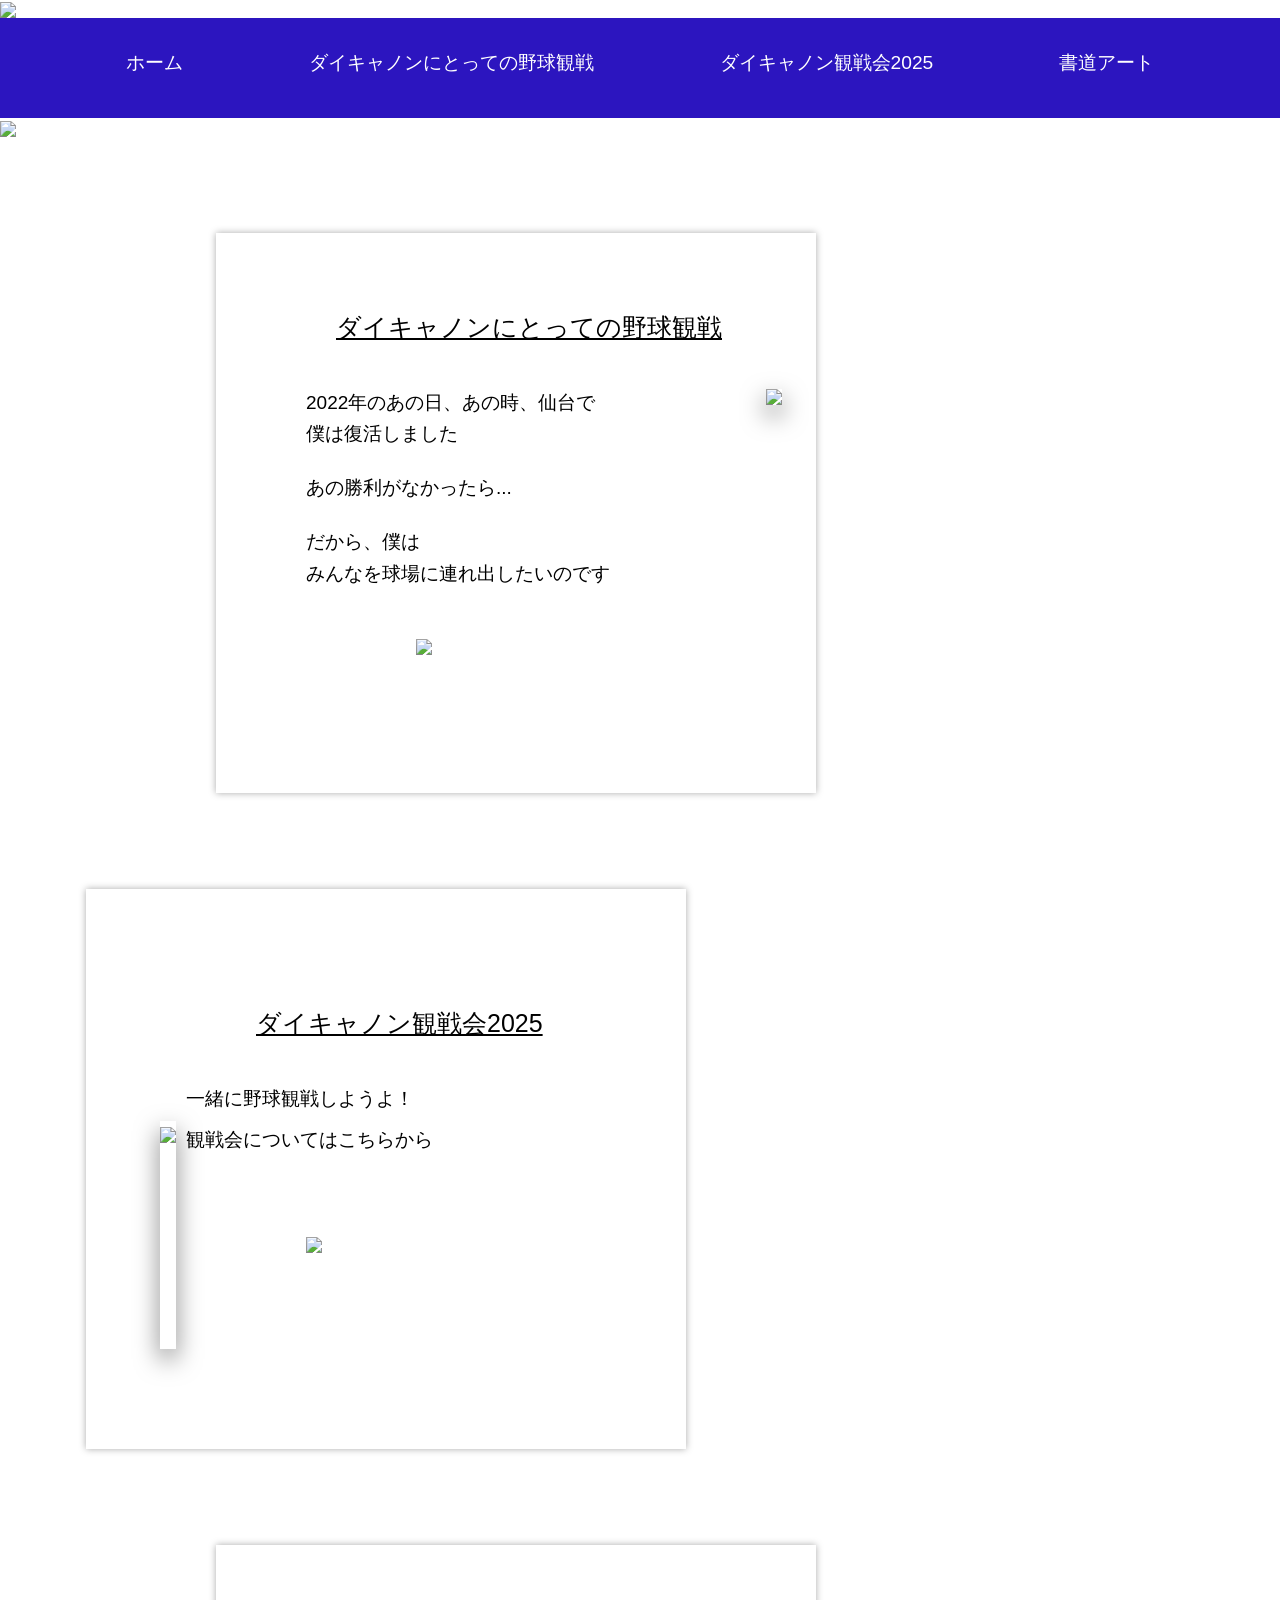
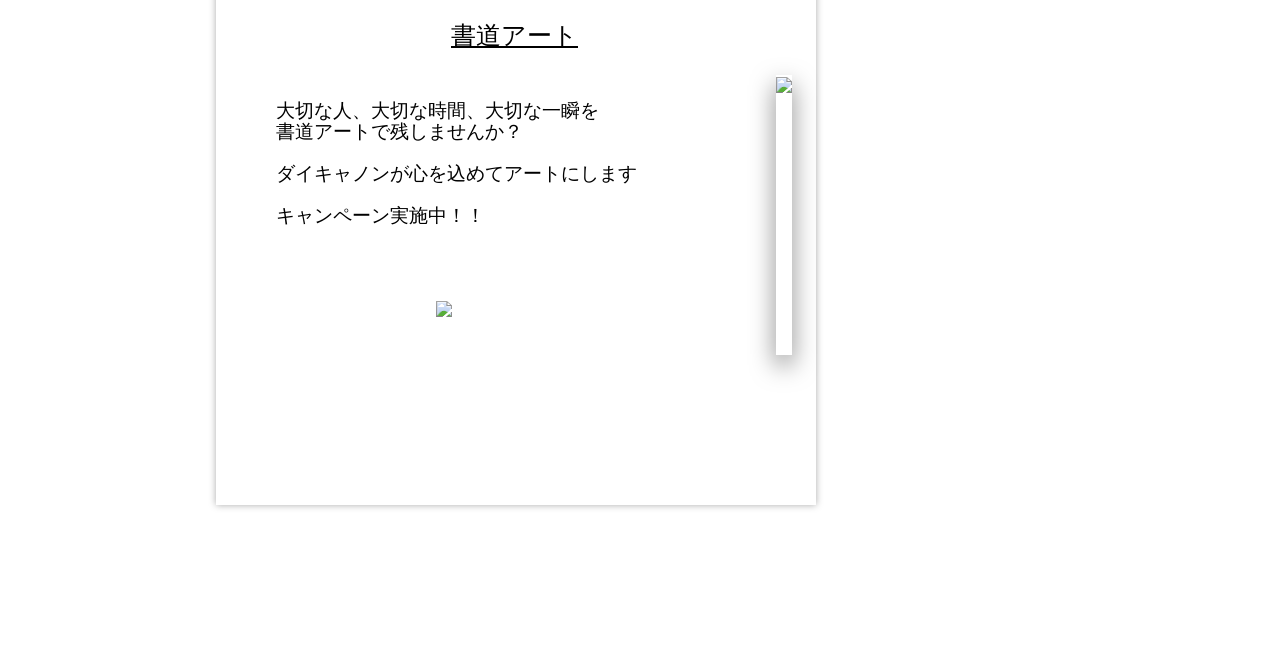
==== index.html @ 0fdd4437 "Add files via upload" ====
<!DOCTYPE html>
<html lang="ja">
    <head>
    <meta charset="UTF-8">
    <meta name="viewport" content="width=device-width,initial-scale=1">
    <link rel="stylesheet" href="css/reset.css">
    <link rel="stylesheet" href="css/style.css">
    <link rel="icon" href="images/daicanonicon.svg" type="image/svg+xml">
    <title>オリックス命の元教師ダイキャノン</title>
    </head>

    <body>
        <header id="TOP1" >
            <h1><img width=100% src="images/indexTOPpic.png"></h1>
        </header>
        <nav>
            <div class="homenav">
                <ul>
                    <li id="nav_home"><a href="index.html">ホーム</a></li>
                    <li id="nav_story"><a href="story.html">ダイキャノンにとっての野球観戦</a></li>
                    <li id="nav_contact"><a href="contact.html">ダイキャノン観戦会2025</a></li>
                    <li id="nav_syodou"><a href="syodou.html">書道アート</a></li>
                    <!-- <li id="nav_profile"><a href="profile.html">コーチング体験会</a></li>
                    <li id="nav_profile"><a href="profile.html">プロフィール</a></li> -->
                </ul>
            </div>
        </nav>
        <main>
            <section>
                <div class="index-1">
                    <img width="100%" src="images/dai_cafe.jpg">
                </div>
            </section>
            <section>  
                <div class="index1">                                 
                    <div id="tit_story">
                        <div class="ind1_story">
                            <h2 >ダイキャノンにとっての野球観戦</h2>
                        </div>
                        <p id="p_story1">2022年のあの日、あの時、仙台で</p>
                        <p id="p_story2">僕は復活しました</p>
                        <p id="p_story3">あの勝利がなかったら...</p>
                        <p id="p_story4">だから、僕は</p>
                        <p id="p_story5">みんなを球場に連れ出したいのです</p>
                        <div class="button1"><a href="story.html"><img src="images/Button1.png"></a></div>
                    </div>
                    <div id="story_pic">
                        <a href="story.html"><img height="600" src="images/withbell.png" id="withbell"></a>
                    </div>
                </div>
            </section>
            <section>
                <div class="index2">
                    <div id="kans_pic"><a href="contact.html"><img width="700" src="images/kansenkai2.png" id="kansenkai_pic"></a></div>
                    <div id="tit_kansenkai">
                        <div class="ind2_kansen">
                            <h2 >ダイキャノン観戦会2025</h2>
                        </div>
                        <p id="p_kansen1">一緒に野球観戦しようよ！</p>
                        <p id="p_kansen2">観戦会についてはこちらから</p>
                        <div class="button2"><a href="contact.html"><img src="images/Button1.png" ></a></div>
                    </div> 
                </div>
            </section>
            <section>
                <div class="index3">
                    <div id="tit_syodou">
                        <div class="ind3_syodou">
                            <h2>書道アート</h2>
                        </div>
                        <p id="p_syodou">大切な人、大切な時間、大切な一瞬を<br>
                                         書道アートで残しませんか？
                        </p>
                        <p id="p_syodou2">ダイキャノンが心を込めてアートにします</p>
                        <p id="p_syodou3">キャンペーン実施中！！</p>
                        <div class="button3"><a href="syodou.html"><img src="images/Button1.png"></a></div>
                    </div>
                    <div id="ind_syopic">
                        <a href="syodou.html"><img height="600" src="images/syodou_indexpic.png"></a>
                    </div>
                </div>
            </section>
        </main>
                
        <footer>
            <p id="f_home"><small>Copyright 2025 オリックス命の元教師ダイキャノン All rights reserved.</small></p>
        </footer>

    </body>
</html>
---- css/style.css ----
@charset "utf-8";

body{
    font-family: 'Verdana','Hiragino Snas','Meiryo',sans-serif;
    margin: 0;
    padding: 0;
    margin-bottom: 80px;
}

html, body {
    height: 100vh;
    margin: 0;
}

#f_syodou{
    background-size: 100%;
    height: 80px;
    text-align: center;
    padding-top: 26px;
    padding-bottom: 0px;
    color:white;
    width: 100%;
    bottom: 0;
    background-image: url(../images/footerbackBL.png);
}

#f_story{
    background-image: url(../images/footerback4.png); 
    background-size: 100%;
    height: 80px;
    text-align: center;
    padding-top: 26px;
    padding-bottom: 0px;
    color: white;
    width: 100%;
    bottom: 0;
}

.footer .push {
  height: 80px;
}

#kansentitle{
    height: 150px;
    font-size:36px;
    line-height: 2.5;
    font-weight: bold;
    text-align: center;
    padding-top: 20px;
    margin-bottom: 0px;
    margin-top: 0px;
    position: relative;
}    

#kansentitle{
    text-align: center;
}

#copyright{
    text-align: center;
}

#pagetop{
    margin-left: 250px;
    margin-top: 80px;
}

section h3{
    font-size: 24px;
    font-weight: bold;  
    margin-bottom: 12px;
}

#bckyocera{
    width: 100%;
    position: relative;
}

#thinking{
    width: 100vw;
    height: 100vh;
    background-image: url(../images/kyocerahomeb.png);
    background-repeat: no-repeat;  
    background-size: cover;
}

#youtube{
    width: 60vw;
    height: 70vh;
    position: absolute;
    left: 300px;
    top: 100px;
}

#header_story{
    margin-bottom: 0;
    padding-bottom: 0;
}

#top_story{
    margin-bottom: 0; 
    display: block;
}

#img_kansenkai{
    display: block;
    width: 100%;
    margin: 0;
    padding: 0;
}

header .homenav ul li,  a:hover{
    text-decoration: underline solid;
}

.storynav ul li{
    margin: 0;
    padding: 0;
}

.homenav ul, .contactnav ul, .storynav ul{
    display: flex;
    justify-content: space-evenly;
    height: 100px;
    background-color: #2c15bf;
    color: white;
    align-self: center;
    font-size: 1.2em;
    margin: 0;
    padding: 0;
    padding-top: 34px;
}

#kansenkaibc{
    width: 100%;
    /* position: relative; */
    padding-top: 0px;
}

#kansenkai{
    width: 100%;
    height: 100vh;
    padding-left: 400px;
    padding-top: 80px;
    margin-top: 0px;
    margin-bottom: 0px;
    font-size: 18px;
    line-height: 1.8;
}

#kansenkai h2{
    font-size: 30px;
    font-weight: bold;
    margin-bottom: 30px;
    padding-left: 100px;
}

#kansenkai p{
    margin-bottom: 30px;
}

#kuwa{
    margin-left: 80px;
}

.wrap{
    display: flex;
}

.parent1{
    position: relative;
    width: 720px;
    margin-left: 700px;
    margin-top: 0px;
    margin-bottom: 250px;
    box-shadow: 0 10px 25px 0 rgba(0, 0, 0, .5);
}

.child1{
    position: absolute;
    display: flex;
    width: 720px;
    height: 480px;
    box-shadow: 0 10px 25px 0 rgba(0, 0, 0, .5);
    background-color: white;
    padding-top: 20px;
    padding-left: 20px;
    font-size: 18px;
    line-height: 1.8;
    left: -600px;
    top: 100px;
    margin-bottom: 100px;
}

.parent2{
    position: relative;
    width: 720px;
    margin-left: 100px;
    margin-top: 0px;
    margin-bottom: 300px;
    box-shadow: 0 10px 25px 0 rgba(0, 0, 0, .5);
}

.child2{
    position: absolute;
    width: 730px;
    height: 480px;
    box-shadow: 0 10px 25px 0 rgba(0, 0, 0, .5);
    background-color: white;
    padding-top: 20px;
    padding-left: 20px;
    font-size: 18px;
    line-height: 1.8;
    left: 600px;
    top: 100px;
    margin-bottom: 100px;
}

.parent3{
    position: relative;
    width: 720px;
    margin-left: 700px;
    margin-top: 0px;
    margin-bottom: 80px;
    box-shadow: 0 10px 25px 0 rgba(0, 0, 0, .5);
}

.child3{
    position: absolute;
    width: 730px;
    height: 440px;
    box-shadow: 0 10px 25px 0 rgba(0, 0, 0, .5);
    background-color: white;
    padding-top: 30px;
    padding-left: 20px;
    font-size: 18px;
    line-height: 1.8;
    left: -600px;
    top: -70px;
    margin-bottom: 100px;
}

.parent4{
    position: relative;
    width: 890px;
    height: 580px;
    margin-left: 100px;
    margin-top: 0px;
    margin-bottom: 350px;
    box-shadow: 0 10px 25px 0 rgba(0, 0, 0, .5);
}

.child4{
    position: absolute;
    width: 730px;
    height: 580px;
    box-shadow: 0 10px 25px 0 rgba(0, 0, 0, .5);
    background-color: white;
    padding-top: 30px;
    padding-left: 20px;
    font-size: 18px;
    line-height: 1.8;
    left: 600px;
    top: 120px;
    margin-bottom: 100px;
}

.parent5{
    position: relative;
    width: 720px;
    margin-left: 530px;
    margin-top: 80px;
    margin-bottom: 180px;
    box-shadow: 0 10px 25px 0 rgba(0, 0, 0, .5);
}

.child5{
    position: absolute;
    display: flex;
    width: 730px;
    height: 650px;
    box-shadow: 0 10px 25px 0 rgba(0, 0, 0, .5);
    background-color: white;
    padding-top: 20px;
    padding-left: 20px;
    font-size: 18px;
    line-height: 1.8;
    left: -430px;
    top: -150px;
    margin-bottom: 400px;
}

article{
    background-image: url(../images/hotmottoSunset3.png);
    background-size: 100%;
    background-repeat: repeat-y;
    padding-bottom: 160px;
}

#pic6{
    padding-top: 170px;
}

#pic1{
    padding-top: 150px;
}

#pagetop{
    text-decoration: underline solid;
}

.syodounav ul{
    background-color: black;
    display: flex;
    justify-content: space-evenly;
    height: 70px;
    margin-top: 40px;
    font-size: 1.2em;
}

.syo_title h2{
    font-size: 32px;
    font-weight: bold;
    text-align: center;
    margin-top: 50px;
    margin-bottom: 40px;
}

.syo_para1{
    margin-left: 300px;
}

#para_ohtani{
    display: flex;
    position: relative;
    margin-top: 60px;
}

.syo_stc2 #ohtani{
    position: absolute;
}

.syo_stc2{
    padding-top: 60px;
    margin-left: 120px;
}

#syo_B{
    margin-top: 40px;
}

#syo_C{
    margin-top: 40px;
    font-size: 16px;
}

#ohtani{
    margin-left: 45px;
}

.syo_para2{
    margin-left: 350px;
}

#hoka{
    margin-top: 100px;
}

#syo_wrap1{
    display: flex;
    position: relative;
    margin-top: 30px;
}

.syo_4-1{
    margin-bottom: 20px;
}

.syo_4-2{
    margin-bottom: 20px;
}

#kimetu #osi #jujutu{
    position: absolute;
}

#kimetu{
    margin-left: 350px;
    margin-right: 50px;
}

#osi{
    margin-left: 50px;
    margin-right: 50px;
}

#jujutu{
    margin-left: 50px;
}

#titlestc{
    margin-left: 60px;
    margin-top: 10px;
}   

#syo_wrap2{
    display: flex;
    position: relative;
}

#a-nya #spyfd{
    position: absolute;
}

#a-nya{
    margin-left: 450px;
    margin-right: 100px;
}

#spyfd{
    margin-left: 100px;
}

#spyf{
    padding-top: 300px;
    margin-left: -380px;
}

.syo_para3{ 
    margin-left: 10px;
    margin-top: 50px;
}

#syo_wrap3{
    display: flex;
    position: relative;
    margin-left: 30px;
}

#oiwai #wedding{
    position: absolute;
}

#oiwai{
    padding-top: 50px;
    margin-left: 60px;
}

#wedding{
    margin-left: 0px;
}

#syo_bun1{
    padding-bottom: 50px;
}

#syo_bun2{
    margin-bottom: 70px;
}

.syo_para4{
    margin-top: 40px;
    margin-left: 400px;
}

.syo_para5{
    margin-left: 300px;
    margin-top: 80px;
}

.syo_para6{
    margin-top: 80px;
    text-align: center;
}

#YTtitle h3{
    text-align: center;
    margin-top: 80px;
    margin-bottom: 0;
    font-size: 32px;
}

#tyuu{
    margin-left: 120px;
    margin-top: 0;
    margin-bottom: 10px;
    margin-right: 0;
    padding-right: 0;
}

#YTlink{
    margin-left: 0px;
    padding-left: 0;
    margin-top: 0;
}

#YTtitleBs{
    text-align: center;
    margin-top: 50px;
    margin-bottom: 80px;
    font-weight: bold;
    font-size: 24px;
}

#YTarigatouBs{
    text-align: center;
}

.YTsyo_long{
    display: flex;
    margin-top: 20px;
    margin-bottom: 130px;
    text-align: center;
}

#YTarigatouBs{
    margin-left: 370px;
}

#YTyuusyoukinenn{
    margin-left: 150px;
}

#animetitle{
    text-align: center;
    margin-top: 50px;
    margin-bottom: 80px;
    font-weight: bold;
    font-size: 24px;
}

.YTshorts1 ul {
    display: flex;
    justify-content: space-evenly;
    margin-top: 130px;
    margin-bottom: 130px;
}

.YTshorts2 ul {
    display: flex;
    justify-content: space-evenly;
    margin-bottom: 100px;
}

#YouTube{
    display: flex;
    justify-content: space-evenly;
    margin-top: 60px;
    margin-bottom: 80px;
}

.index1, .index2, .index3{
    display: flex;
    margin-top: 96px;
}

.index1, .index2, .index3 p{
    font-size: 19px;
}

.index2{
    background-color: white;
}

.ind1_story{
    margin-left: 120px;
    font-size: 25px;
    font-weight: balder;
    padding-top: 80px;
    margin-bottom: 50px;
    text-decoration: underline solid black;
}

.ind3_syodou{
    margin-left: 60px;
    font-size: 25px;
    font-weight: balder;
    padding-top: 56px;
    margin-bottom: 50px;
    text-decoration: underline solid black;
}

.ind2_kansen{
    margin-left: 70px;
    font-size: 25px;
    font-weight: balder;
    padding-top: 120px;
    margin-bottom: 50px;
    text-decoration: underline solid black;
}

#tit_story{
    margin-left:216px
}

#tit_syodou{
    margin-left: 216px;
    padding-left: 60px;
    padding-top: 20px;
}

#tit_story, #tit_kansenkai, #tit_syodou{
    width: 600px;
    height: 560px;
    box-shadow: 0 0px 7px #aaa;
}

#tit_kansenkai{
    padding-left: 100px;
    margin-left: -50px;
}

#story_pic{
    margin-top: 150px;
    margin-bottom: 100px;
    transform: translateX(-50px);
}

#p_syodou{
    margin-right: 100px;
    padding-right:20px;
}

#p_syodou, #p_syodou2{
    margin-bottom: 20px;
}

#p_syodou3{
    margin-bottom: 10px;
}

#p_story1{
    margin-bottom: 10px;
    margin-left: 90px;
}

#p_story2{
    margin-bottom: 32px;
    margin-left: 90px;
}

#p_story3{
    margin-bottom: 32px;
    padding-bottom: 0;
    margin-left: 90px;
} 

#p_story4{
    margin-bottom: 10px;
    padding-bottom: 0;
    margin-left: 90px;
} 

#p_story5{
    margin-bottom: 0px;
    padding-bottom: 0;
    margin-left: 90px;
} 

#p_kansen1{
    margin-bottom: 20px;
}

#p_kansen2{
    margin-bottom: 10px;
}

.ind3_syodou h2{
    margin-left: 115px;
    margin-right: 10px;
}

.ind1_story h2{
    margin-right: 5px;
}

body #home{
    background-image: url(../images/23220992.jpg);
    background-repeat: repeat;
}

#kans_pic{
    margin-top: 232px;
    margin-bottom: 100px;
    margin-left: 120px;
    transform: translateX(40px);
}

#ind_syopic{
    margin-top:130px;
    margin-bottom: 150px;
    transform: translateX(-40px);
}

#cam_title h2{
    font-size: 32px;
    font-weight: bold;
    text-align: center;
    margin-top: 50px;
    margin-bottom: 40px;
    padding-top: 50px;
    color: white;
}

#campaign p{
    color: white;
}

#cam_titlepic{
    margin-top: 100px;
    margin-left: 100px;
    margin-bottom: 80px;
}

#campaign{
    background-color: rgb(146, 138, 138);
    height: 600px;
    width: 900px;
    margin-left: auto;
    margin-right: auto;
    padding-top: auto;
}

.cam1{
    text-align: center;
    margin-bottom: 5px;
}

.cam2{
    padding-left: 330px;
    margin-top: 0;
    margin-bottom: 5px;
}

.cam3, .cam4, .cam5, .cam6{
    text-align: center;
}

.cam3{
    margin-bottom:20px
}

.cam4, .cam5{
    margin-bottom: 15px;
}

.underline{
    text-decoration: underline double white;
    font-size: larger;
    font-weight: bold;
}

.form{
    margin-top: 30px;
    width:600px;
    margin-left: auto;
    margin-right: auto;
}

input[type="text"],
input[type="email"],
textarea{
    border: 1px solid #f1f8f9;
    background-color:white;
    width: 100%;
    margin-top: 5px;
    padding: 4px 8px;
}

textarea{
    height: 200px;
}

.submitBtn{
    margin-left: 100px;
}

input[type="submit"]{
    background-color:red;
    border: solid white 2px;
    color: white;
    margin-top: 22px;
    padding: 12px 60px;
} 

.button1{
    margin-top: 48px;
}

.button2 {
    margin-top: 80px;
}

.button3{
    margin-top: 72px;
}

.button1{
    margin-left: 200px;
}

.button2{
    margin-left: 120px;
}

.button3{
    margin-left: 160px;
}

#f_home,#f_contact{
    background-image: url(../images/footerback4.png);
    background-size: 100%;
    height: 80px;
    text-align: center;
    margin-top: 80px;
    padding-top: 26px;
    padding-bottom: 0px;
    color: white;
    width: 100%;
    bottom: 0;
}

.Btn_kansenkai{
    display:inline-block;
    background-color: #2c15bf;
    text-decoration: none;
    color: white;
    width: 18em;
    height:3em;
    padding-top: 8px;
    padding-left: 48px;
    border:solid 1px rgb(215, 214, 214);
    margin-left: 190px;
    margin-bottom: 240px;
}

#stc1 p{
    margin-bottom: 19px;
}

#stc1 {
    padding-top: 0px;
}

.child2 p{
    margin-bottom: 20px;
}

.child2 h3{
    margin-bottom: 30px;
}

.child3 p{
    margin-bottom: 24px;
}

.child4 p, #stc2 p{
    margin-bottom: 20px;
}

.kansenkai2025 h1{
    font-size: 36px;
    text-align: center;
    font-weight: bolder;
    margin-top: 40px;
    margin-bottom: 40px;
}

.kansenkai2025 p{
    font-size: 22px;
}

.kans1{
    margin-left: 328px;
    margin-bottom: 40px;
}

.kans2{
    margin-left: 328px;
    margin-bottom: 40px;
}

.kans3, .kans4{
    margin-bottom: 40px;
    margin-left: 328px;
}

.kansenrule{
    display: flex;
    margin-left: 200px;
    margin-bottom: 30px;
}

#tit_rule h2{
    font-size: 28px;
    font-weight: bold;
    text-align: center;
    padding-top: 0px;
    padding-bottom: 20px;
}

.mousikomi p{
    font-size: 18px;
    margin-bottom: 40px;
    margin-left: 30px;
    position: relative;
}

.link{
    display: flex;
}

#iconyajirusi{
    margin-bottom: 0px;
    padding-top: 0px;
    padding-left: 0px;
    font-size: 22px;
}

#yajirusi{
    margin-top: 20px;
    padding-left: 200px;
    margin-bottom: 30px;
}

#dai_icon{
    padding-top: 0px;
    margin-left: 280px;
}

.cal_link p{
    margin-top: 10px;
    margin-bottom: 100px;
    margin-left: 220px;
}

.Buffaloes{
    margin-left: 110px;
}

.link{
    margin-bottom: 100px;
}

.list{
    font-size: 22px;
    margin-bottom: 40px;
    margin-left: 80px;
}

.kakaku{
    font-size: 22px;
    margin-bottom: 10px;
    margin-left: 80px;
}

.otoku, .toiawasete{
    font-size: 18px;
    margin-bottom: 40px;
    margin-left: 110px;
}

.Btn_campaign{
    text-decoration: none;
    font-size: large;
    margin-top: 80px;
}

.Btn_campaign a{
    padding: 12px 30px;
    border: 1px solid white;
    color: white;
    background-color: rgb(181, 175, 175);
    font-weight: bald;
    margin-left: 320px;
}

#withbell,#kans_pic,#ind_syopic{
    box-shadow: 0 10px 25px 0 rgba(0, 0, 0, .5);
}

@media screen and (max-width:640px){
  nav ul, 
  nav li, 
  nav a {
    display: block !important;
    height: auto !important;
    overflow: visible !important;
    color: #000 !important;
    text-decoration: none;
  }

.index1, .index2, .index3{
    display: block;
    margin-top: 8px;
    padding-left: 0px;
    margin-left: 0px;
}

#tit_story{
    width: 370px;
    height: 424px;
    margin-left: 2px;
    padding-left: 0; 
    margin-bottom: 4px;
}

#tit_kansenkai, #tit_syodou{
    width: 370px;
    height: 380px;
    margin-left: 2px;
    padding-left: 0; 
    margin-bottom: 4px;
}

.ind1_story, .ind2_kansen, .ind3_syodou{
    margin-left: 20px;
    font-size: 20px;
    padding-top: 32px;
}

#p_story1, #p_story2, #p_story3,#p_story4,#p_story5{
    margin-left: 10px;
    font-size: 20px;
}

.button1,.button2,.button3{
    margin-left: 96px;
}

#withbell{
    width: 375px;
    height: 473px;
    margin-left: 50px;
    margin-top: 8px;
}

#story_pic{
    width: 100%;
    margin-top: 4px;
    margin-bottom: 8px;
}

#kans_pic{
    width: 100%;
    margin-top: 0;
    margin-bottom: 10px;
    margin-left: 0;
    padding-left: -50px;
}

#kansenkai_pic{
    width: 373px;
    height: 231px;
    padding-left: 2px;
    margin-left: -40px;
}

.ind2_kansen{
    padding-top: 80px;
    padding-left: 40px;
}

#p_kansen1, #p_kansen2{
    padding-left: 40px;
}

.ind3_syodou{
    padding-top: 20px;
    margin-bottom: 40px;
}

#p_syodou,#p_syodou2,#p_syodou3{
    margin-right: 0px;
}

#ind_syopic{
    width: 100vw;
    margin-top: 8px;
    margin-bottom: 0px;
}

#f_home{
    margin-top: 0;
    background-size: 100%;
    background-repeat: repeat-y;
}

#bckyocera{
    width: 100vw;
    background-size: cover;
}

#YUtop{
    width: 90%;
    height:60%;
    left: 20px
}

.child1, .child2, .child3, .child4, .child5{
    position: initial;
    display: block;
    margin-left: 0;
    width: 375px;
    padding-left: 2px;
    margin-bottom: 0;
}

.child1{
    height: 630px;    
}

.wrap{
    display: block;
}

article{
    background-image: none;
    background-color: azure;
}

#kansentitle{
    height: 100px;
}

#kansentitle h1,.child2 h3, .child3 h3, .child4 h3, #kansenkai h2{
    font-size: 18px;
}

#stc2 h3{
    font-size: 16px;
    margin-left: 150px;
}

.child2 h3{
    margin-left: 55px;
}

.child3 h3{
    margin-left: 115px;
}

.child4 h3{
    margin-left: 100px;
}  

.child4{
    height: 530px;
}

.child5{
    height: 700px;
}

#kyoceradome, #beforervic, #Victory, #douage{
    width: 375px;
    height:250px;
    margin-left: 0;
}

.parent1, .parent2, .parent3, .parent4, .parent5{
    margin-left: auto;
    height: 750px;
    width: 375px;
}

.parent1{
    margin-bottom: 150px;
}

.parent2, .parent3{
    margin-bottom: 10px;
}

.parent3{
    height:700px;
}

.parent4{
    margin-bottom: 50px;
}

#pic1{
    padding-top: 0px;
    margin-left: 100px;
}

#stc1 p, .child2 p, .child3 p, .child4 p{
    font-size: 14px;
}

#stc2 p{
    font-size: 13px;
}

#pic6{
    padding-top: 10px;
    margin-left: 100px;
}

#kansenkai{
    padding-left: 3px;
    margin-top: 10px;
}

#kansenkai h2{
    margin-left: 40px;
    padding-left: 10px;
}

#kansenkai p{
    font-size: 15px;
}

#kansenkaibc{
    height: 900px;
}

.Btn_kansenkai a{
    text-align: center;
}

#f_home, #f_contact{
    background-image: none; 
    background-color: #2c15bf;
}

#kuwa{
    padding-left: 120px;
}

.kansenkai2025 h1{
    font-size: 20px;
}

.kans2, .kans3, .kans4{
    margin-left: 1px;
}

.kansenkai2025 p{
    font-size: 18px;
}

.kansenrule{
    display: block;
    margin-left: 0;
}

#OrixBuffaloes, #mesi{
    width: 100vw;
    margin-bottom: 50px;
}

.mousikomi ul li{
    margin-left: 10px;
    font-size: 16px;
}

.link{
    display: block;
    margin-bottom: 0;
}

#iconyajirusi{
    font-size: 16px;
    margin-left: 10px;
}

#yajirusi{
    padding-left: 0px;
    margin-left: 154px;
}

#dai_icon{
    margin-left: 35px;
    margin-bottom: 40px;
}

.Buffaloes{
    margin-left: 0;
}

#mesi{
    margin-bottom: 0;
}

.syodounav ul{
    display: block;
    height: 150px;
    margin-top: 10px;
    margin-left: 20px;
    font-size: 18px;
}

.syodounav ul li{
    margin-bottom: 14px;
} 

.syo_para1, .syo_para2, .syo_para3, .syo_para4, .syo_para5{
    margin-left: 0;
    padding-left: 0px;
}

#para_ohtani, #syo_wrap1, #syo_wrap2, #syo_wrap3, #YouTube, .YTsyo_long, .YTshorts1 ul, .YTshorts2 ul{
    display: block;
}

#ohtani{
    margin-left: 30px;
}

.syo_stc2{
    margin-left: 20px;
    margin-right: 20px;
}

#hoka{
    margin-top: 40px;
}

#kimetu, #osi, #jujutu, #a-nya, #spyfd{
    margin-left: 85px;
}

#titlestc{
    margin-bottom: 20px;
}

#syo_wrap2{
    padding-left: 0;
}

#a-nya{
    margin-bottom: 40px;
}

#spyf{
    color: white;
    padding-top: 40px;
    width: 375px;
}

.syo_4-1, .syo_4-2, .syo_4-3, p#sugara{
    margin-left: 20px;
}

#oiwai{
    margin-left: 0;
}

#syo_bun1, #syo_bun2, #syo_bun3{
    margin-right: 20px;
}

#syo_bun2{
    margin-bottom: 30px;
}

.syo_para6{
    margin-left: 30px;
    padding-right: 10px;
}

#campaign{
    width:375px
}

#cam_title h2{
    font-size: 23px;
    font-weight: bold;
}

.cam1, .cam2, .cam3, .cam4, .cam5{
    font-size: 14px;
}

.cam2{
    padding-left: 96px;
}

.Btn_campaign{
    margin-left: 65px;
}

#YTtitle h3{
    font-size: 24px;
    margin-top: 40px;
}

#tyuu{
    margin-left: 20px;
}

#YouTube{
    margin-top: 30px;
    margin-bottom: 20px;
}

#YTsyo_icon{
    width: 300px;
    margin-left: 30px;
    margin-top: 20px;
}

#YTtitleBs h4{
    font-size: 22px;
}

#YTtitleBs{
    margin-top: 10px;
    margin-bottom: 20px;
}

#YTarigatouBs, #YTyuusyoukinenn{
    margin-left: 10px;
    margin-bottom: 30px;
}

.YTshorts1 ul{
    margin-top: 0px;
    margin-bottom: 30px;
}

.YTshorts1 ul li, .YTshorts2 ul li{
    margin-left: 110px;
    margin-bottom: 30px;
}

.YTsyo_long{
    margin-bottom: 50px;
}

#animetitle{
    margin-bottom: 40px;
}

#f_syodou{
    background-image: none;
    background-color: black;
    font-size: 14px;
}

.index-1{
    margin-top: 0px;
}
}
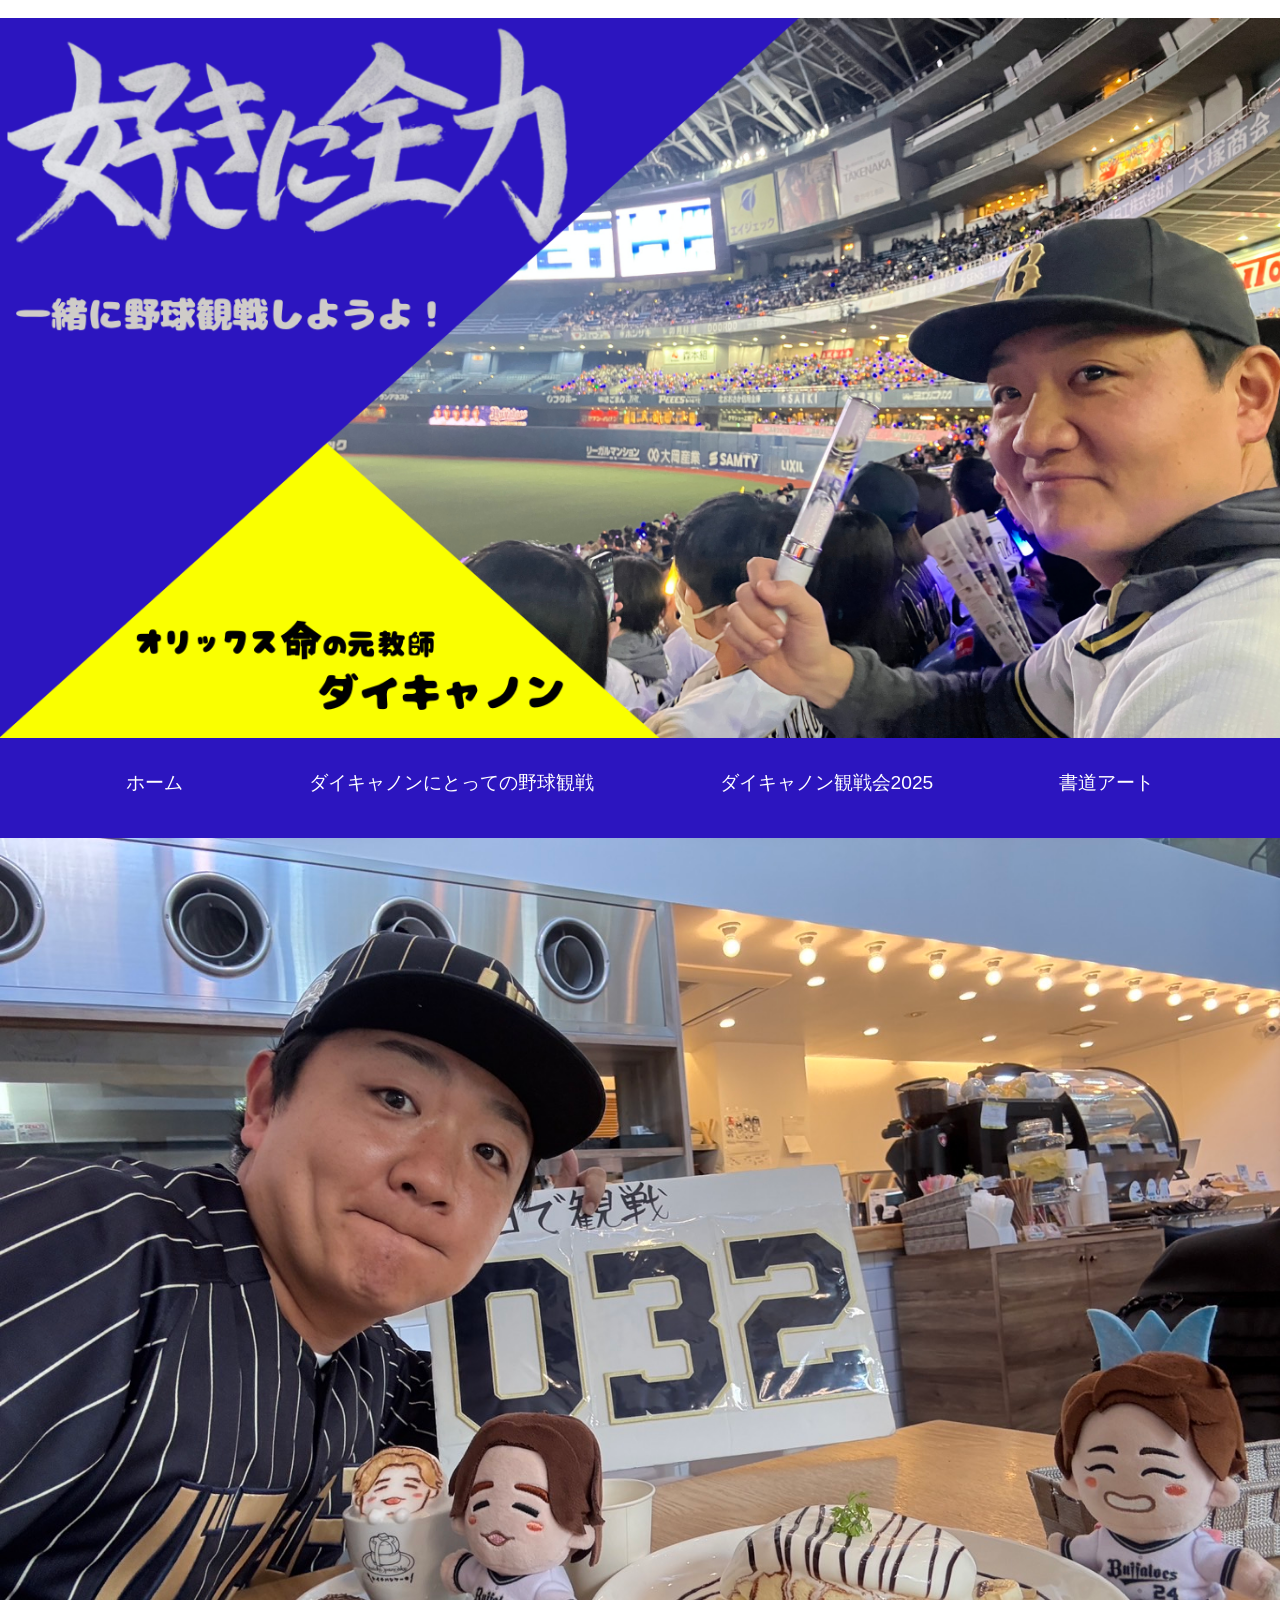
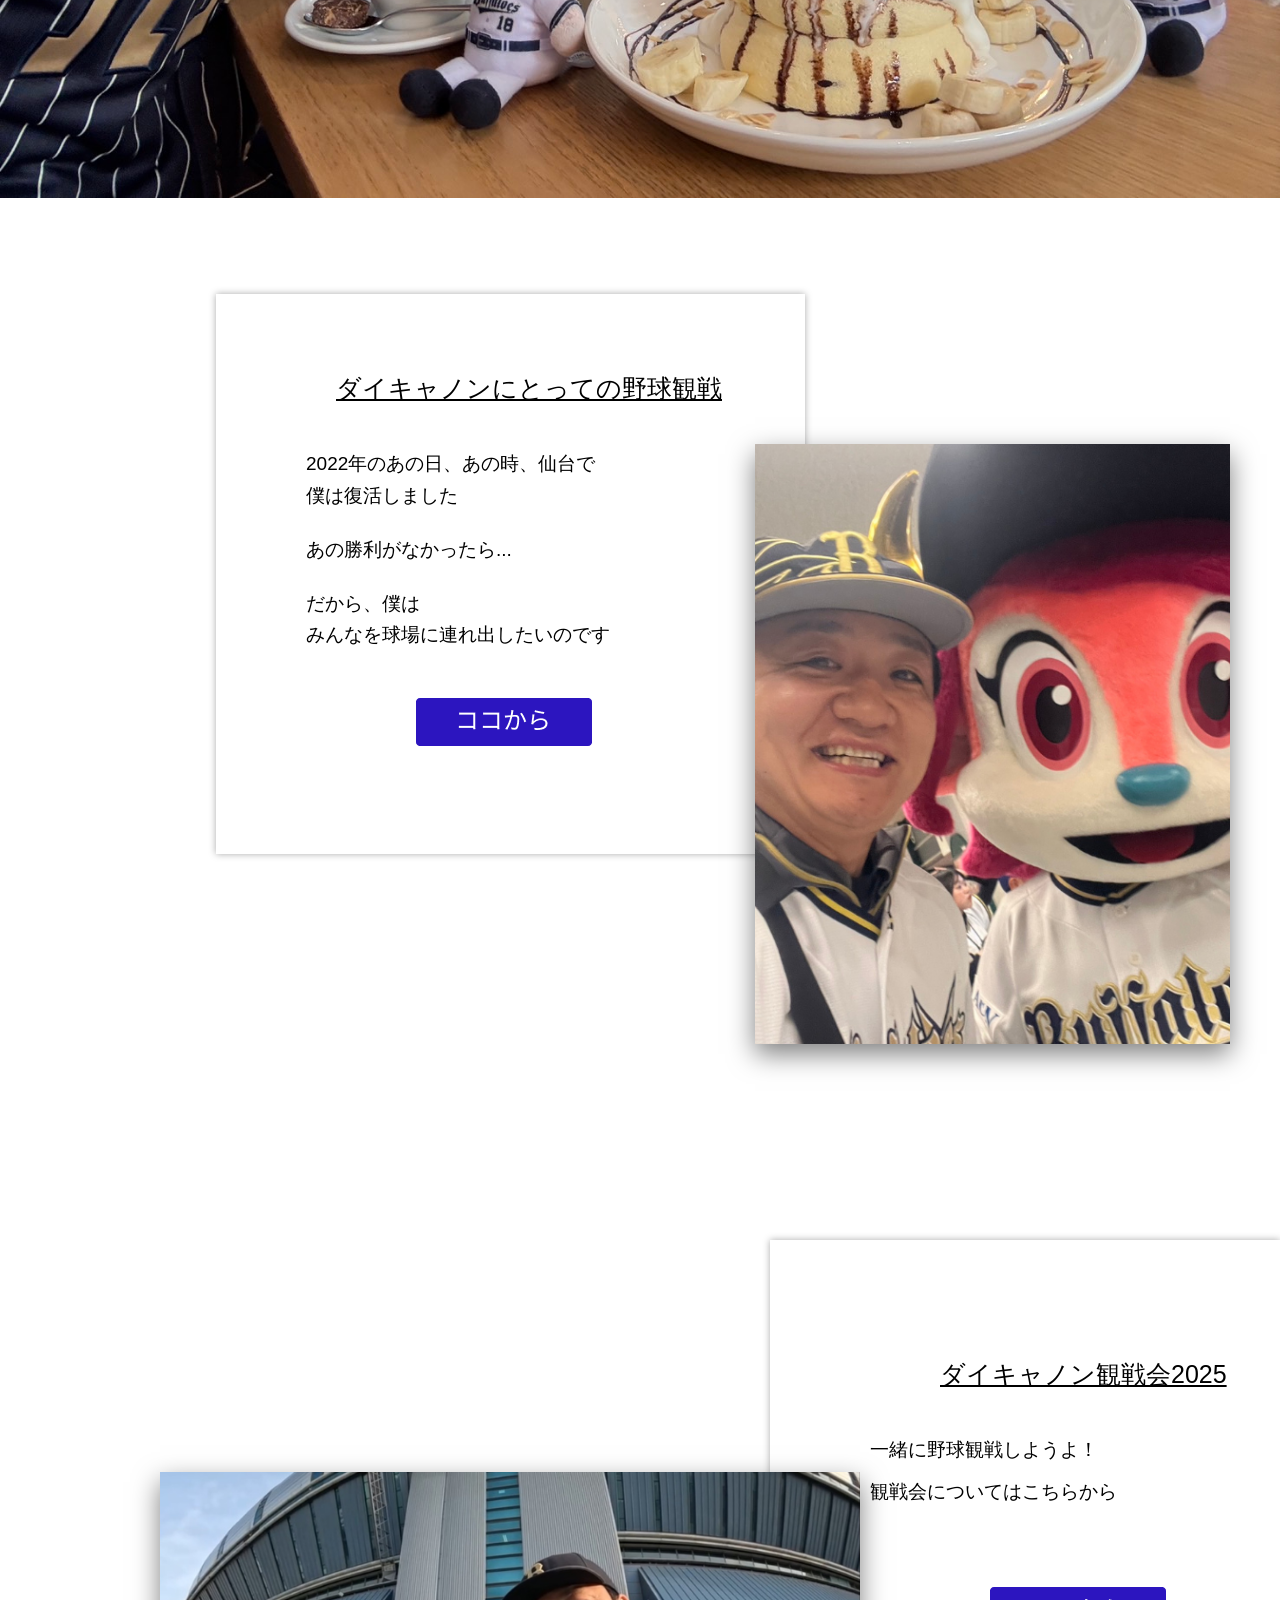
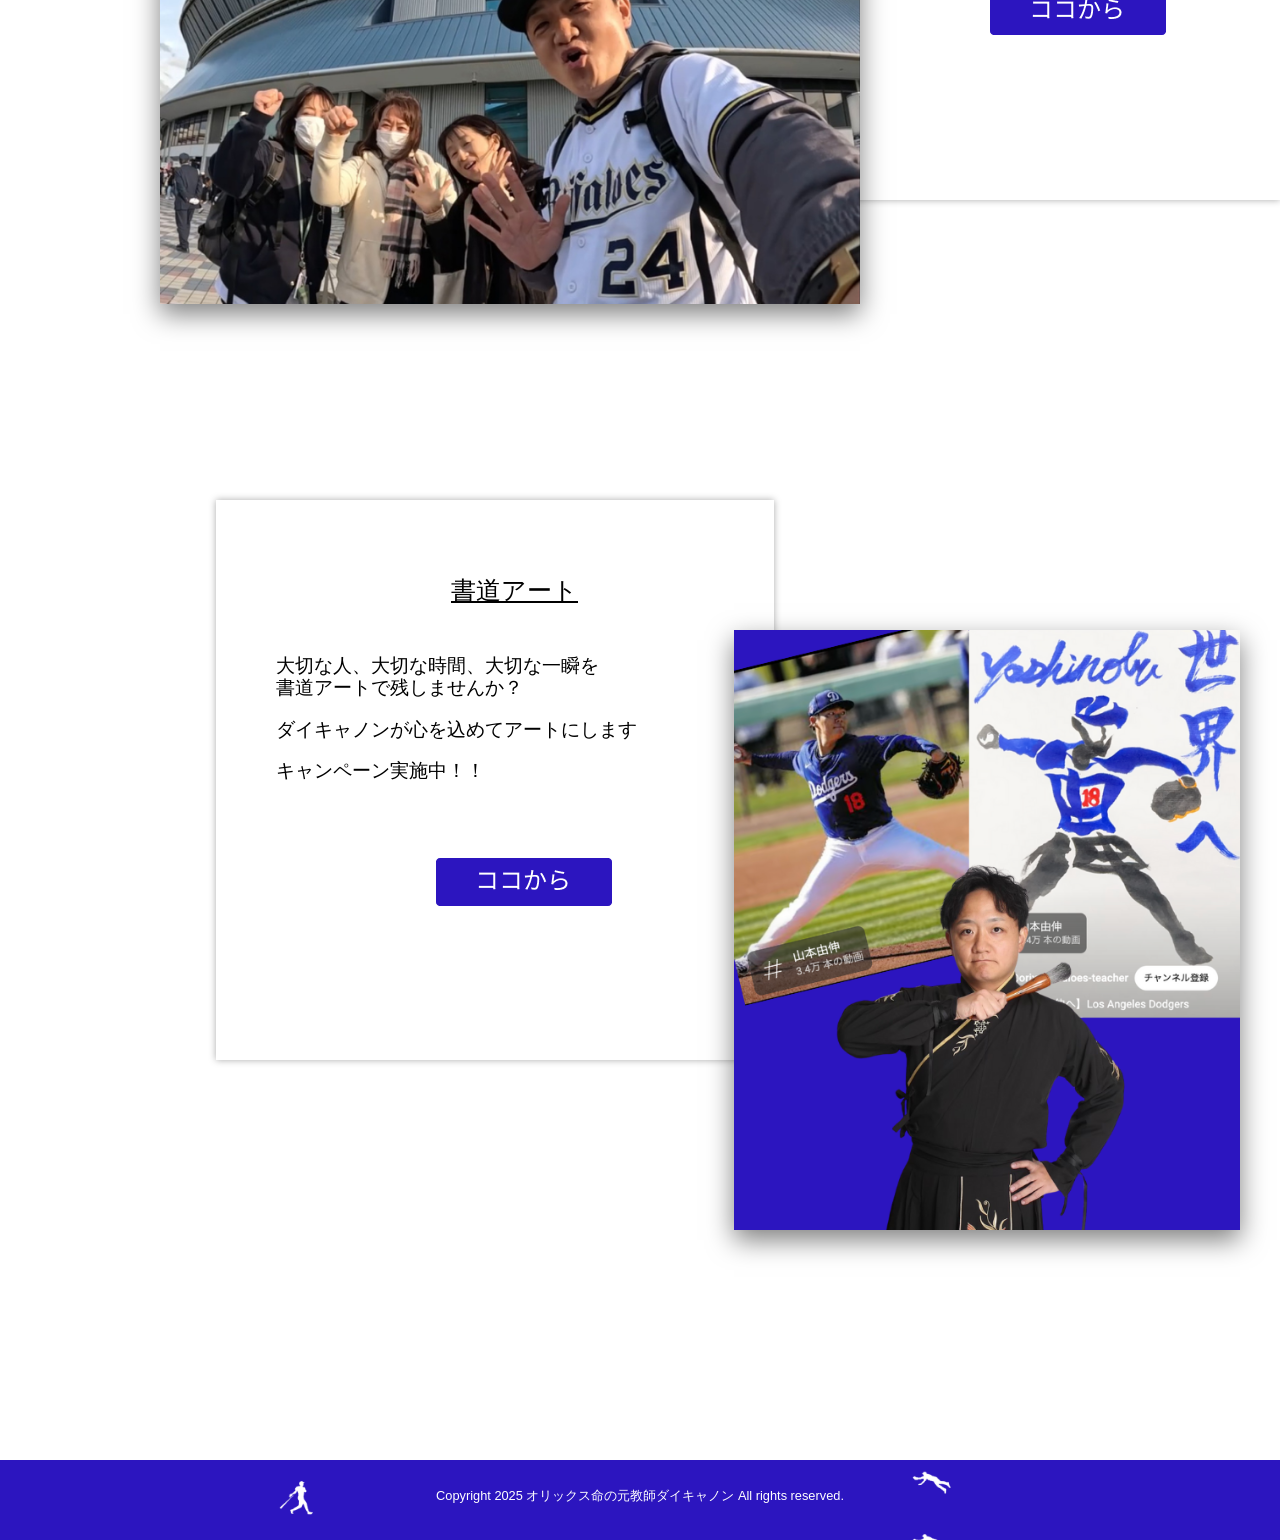
==== commit 7ef24fa3: "Rearrange meta tags in index.html" ====
--- a/index.html
+++ b/index.html
@@ -1,12 +1,13 @@
 <!DOCTYPE html>
 <html lang="ja">
     <head>
-    <meta charset="UTF-8">
-    <meta name="viewport" content="width=device-width,initial-scale=1">
-    <link rel="stylesheet" href="css/reset.css">
-    <link rel="stylesheet" href="css/style.css">
-    <link rel="icon" href="images/daicanonicon.svg" type="image/svg+xml">
-    <title>オリックス命の元教師ダイキャノン</title>
+    　　<meta name="robots" content="noindex">
+        <meta charset="UTF-8">
+        <meta name="viewport" content="width=device-width,initial-scale=1">
+    　　<link rel="stylesheet" href="css/reset.css">
+    　　<link rel="stylesheet" href="css/style.css">
+    　　<link rel="icon" href="images/daicanonicon.svg" type="image/svg+xml">
+    　　<title>オリックス命の元教師ダイキャノン</title>
     </head>
 
     <body>
